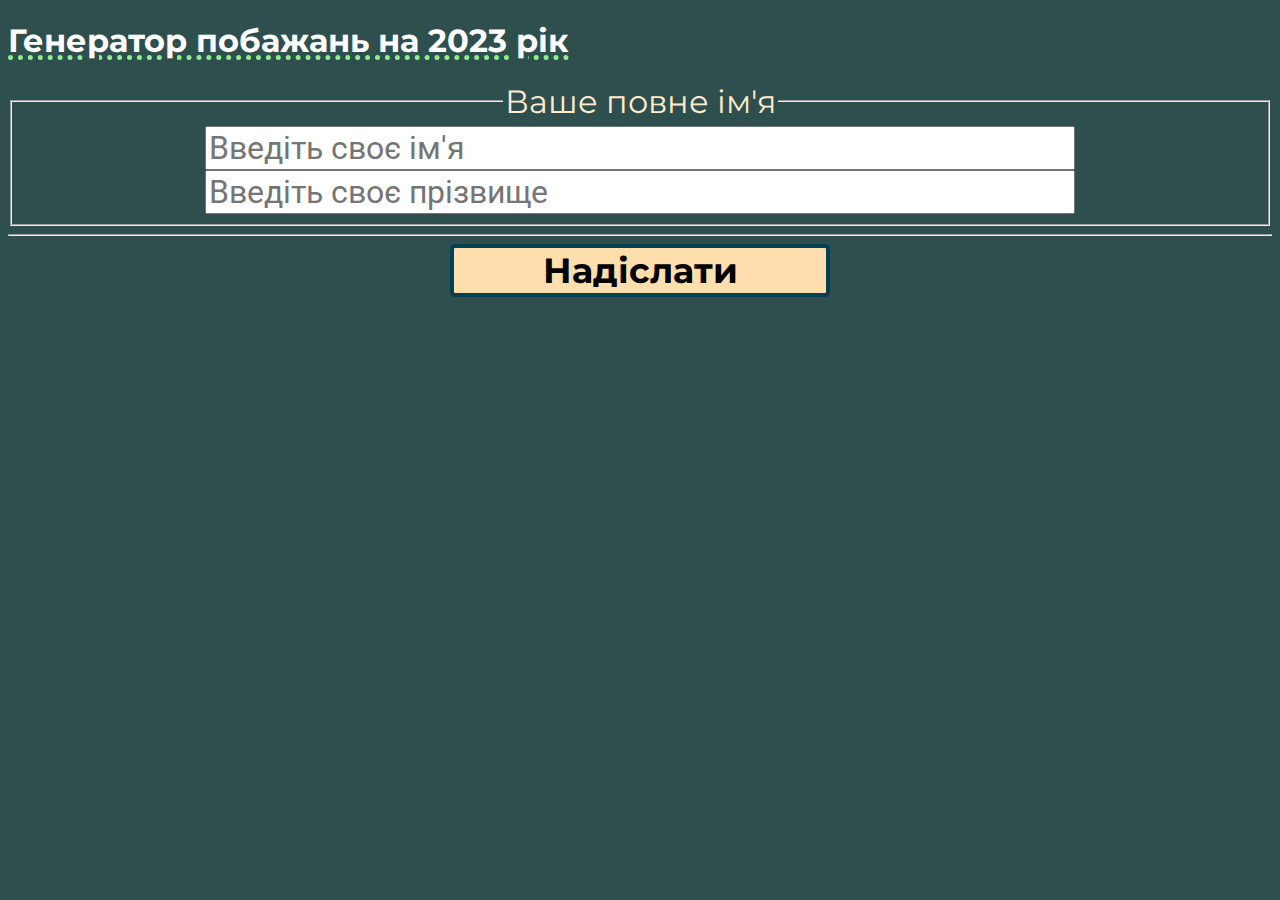
==== index.html @ 406e0b60 "Release 1" ====
<!DOCTYPE html>
<html lang="en">
<head>
    <meta charset="UTF-8">
    <meta http-equiv="X-UA-Compatible" content="IE=edge">
    <meta name="viewport" content="width=device-width, initial-scale=1.0">
    <link rel="stylesheet" href="styles.css">
    <link rel="preconnect" href="https://fonts.googleapis.com">
    <link rel="preconnect" href="https://fonts.gstatic.com" crossorigin>
    <link href="https://fonts.googleapis.com/css2?family=Montserrat:wght@400;700&family=Roboto+Mono:wght@400;700&family=Roboto:wght@400;700;900&display=swap" rel="stylesheet">
    <title>Генератор передбачень</title>
</head>
<body>
    <h1 class="main-heading">Генератор побажань на 2023 рік</h1>

    <form action="action.php" method="get" class="main-form">
    <fieldset>
        <legend>Ваше повне ім'я</legend>
        <input type="text" id="fname" name="fname" placeholder="Введіть своє ім'я" class="main-input" required><br>
        <input type="text" id="lname" name="lname" placeholder="Введіть своє прізвище" class="main-input" required>
    </fieldset>
    <!-- <input type="date" id="birthday" name="birthday" required>
    <label for="birthday">Введіть свій день народження</label> -->
    <hr><input type="submit" value="Надіслати" class="main-button">
    </form>
</body>
</html>
---- styles.css ----
body{
    background-color: darkslategrey;
}

.main-heading{
    color:white;
    font-family: 'Montserrat', sans-serif;
    font-weight: 700;
    text-decoration: underline dotted LightGreen 5px;
}

.main-form{
    font-family: 'Roboto', sans-serif;
    text-align: center;
}

.main-input{
    width:70%;
    font-size:200%;
    font-family: 'Roboto', sans-serif;
}

label{
    font-size:202%;
    font-family:'Montserrat', sans-serif;
}

legend{
    font-size:200%;
    color:blanchedalmond;
    font-family:'Montserrat', sans-serif;
}

.main-button{
    border:4px solid #004156;
    background-color: NavajoWhite;
    border-radius:5px;
    width:30%;
    font-size:220%;
    font-family:'Montserrat', sans-serif;
    font-weight:700;
}
.main-button:hover{
    background-color: #004156;
    color:azure;
    border:4px solid NavajoWhite;
}

#birthday{
    background-color: #0080ff;
    padding: 18px;
    font-family: 'Roboto Mono', monospace;
    color: #ffffff;
    font-size: 18px;
    border: none;
    outline:none;
    border-radius: 5px;
    border-left: 30px solid black;
    border-right: 30px solid black;
    margin:30px;
}

::-webkit-calendar-picker-indicator{
    background-color: #ffffff;
    padding: 5px;
    cursor: pointer;
    border-radius: 3px;
}

.name-heading{
    color:white;
    font-family: 'Montserrat', sans-serif;
    font-weight: 700;
}

.new-year-wishing{
    color:white;
    font-family: 'Roboto Mono', monospace;
    font-weight: 700;
    width:40%;
    text-align:justify;
    text-indent:10px;
}

.fortune-cookie{
    position:absolute;
    top:0;
    right:0;
}

.fortune{
    float:right;
    position: relative;
}

#wishbutton{
    background: #016ABC;
	color: #fff;
	border: 3px solid #eee;
	border-radius: 20px;
    height:50px;
}

#wishbutton:hover {
	background: #016ABC;
	color: #fff;
	border: 3px solid #eee;
	border-radius: 20px;
	box-shadow: 5px 5px 5px #eee;
	text-shadow: none;
}
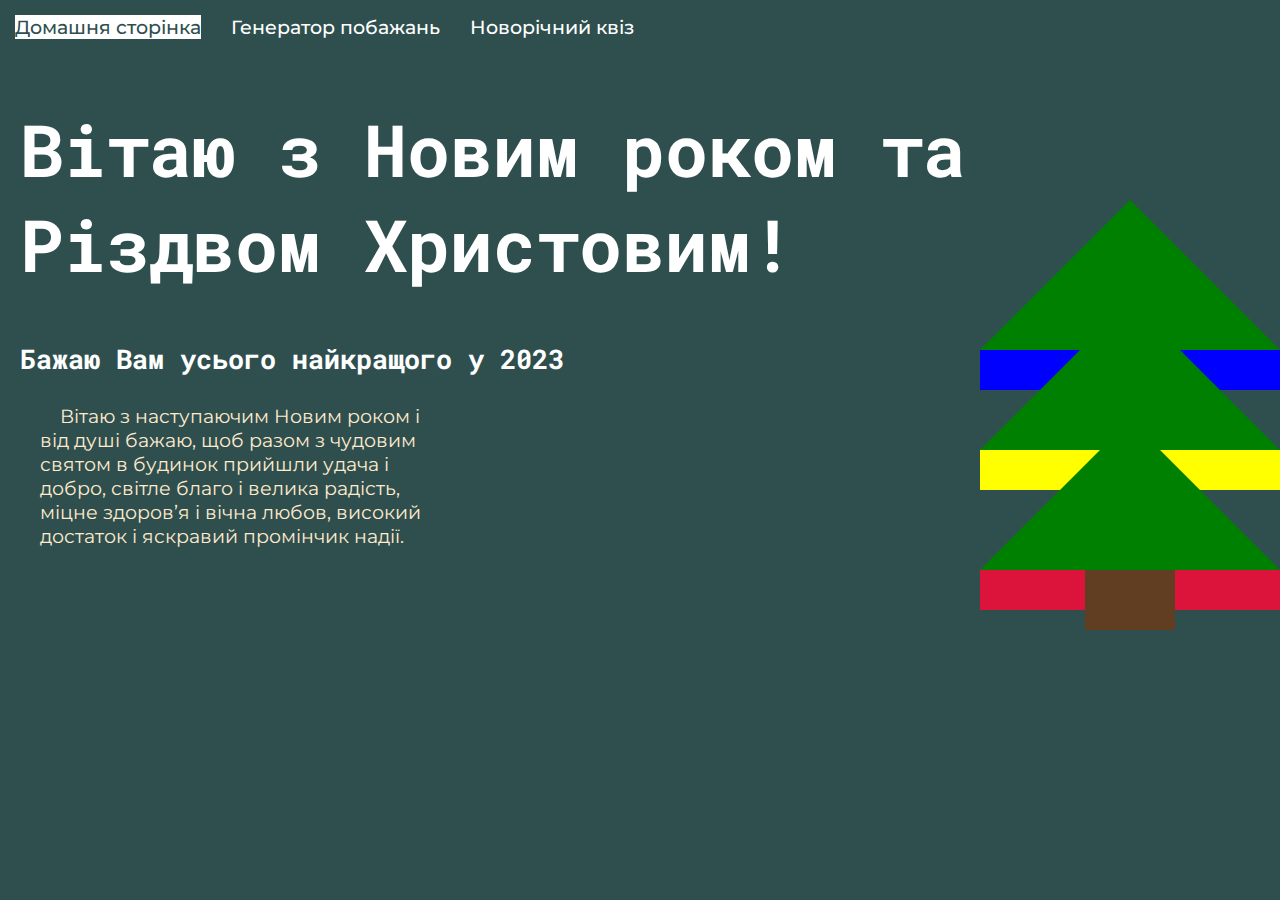
==== commit 8bf89d1b: "New Year Postcard" ====
--- a/index.html
+++ b/index.html
@@ -4,24 +4,41 @@
     <meta charset="UTF-8">
     <meta http-equiv="X-UA-Compatible" content="IE=edge">
     <meta name="viewport" content="width=device-width, initial-scale=1.0">
-    <link rel="stylesheet" href="styles.css">
     <link rel="preconnect" href="https://fonts.googleapis.com">
     <link rel="preconnect" href="https://fonts.gstatic.com" crossorigin>
-    <link href="https://fonts.googleapis.com/css2?family=Montserrat:wght@400;700&family=Roboto+Mono:wght@400;700&family=Roboto:wght@400;700;900&display=swap" rel="stylesheet">
-    <title>Генератор передбачень</title>
+    <link href="https://fonts.googleapis.com/css2?family=Montserrat:wght@100;200;300;500&family=Roboto+Mono:wght@100;300;400;500;600;700&display=swap" rel="stylesheet"> 
+    <link rel="stylesheet" href="styles.css">
+    <title>Document</title>
 </head>
 <body>
-    <h1 class="main-heading">Генератор побажань на 2023 рік</h1>
+    <div class="navbar">
+        <a href="index.html" style="color:darkslategrey; background-color:white;">Домашня сторінка</a>
+        <a href="wishing-generator.html">Генератор побажань</a>
+        <!-- <a href="inspiration.php">Дізнатись більше</a> -->
+        <a href="quiz.php">Новорічний квіз</a>
+    </div>
+    <section class="main_section">
+        <h1 class="main">Вітаю з Новим роком та Різдвом Христовим!</h1>
+        <h3 class="second">Бажаю Вам усього найкращого у 2023</h3>
+        <pre>
+        Вітаю з наступаючим Новим роком і 
+    від душі бажаю, щоб разом з чудовим
+    святом в будинок прийшли удача і
+    добро, світле благо і велика радість,
+    міцне здоров’я і вічна любов, високий
+    достаток і яскравий промінчик надії.
+        </pre>
+    
+    <div class="christmas-tree">
+        <div class="triangle"></div>
+        <div class="stovbur" style="background-color:blue;"></div>
+        <div class="triangle1"></div>
+        <div class="stovbur" style="margin-top: 60px;"></div>
+        <div class="triangle2"></div>
+        <div class="stovbur" style="background-color: crimson; margin-top: 80px;"></div>
+        <div class="stovbur1"></div>
+    </div>
 
-    <form action="action.php" method="get" class="main-form">
-    <fieldset>
-        <legend>Ваше повне ім'я</legend>
-        <input type="text" id="fname" name="fname" placeholder="Введіть своє ім'я" class="main-input" required><br>
-        <input type="text" id="lname" name="lname" placeholder="Введіть своє прізвище" class="main-input" required>
-    </fieldset>
-    <!-- <input type="date" id="birthday" name="birthday" required>
-    <label for="birthday">Введіть свій день народження</label> -->
-    <hr><input type="submit" value="Надіслати" class="main-button">
-    </form>
+    </section>
 </body>
 </html>--- a/styles.css
+++ b/styles.css
@@ -1,3 +1,98 @@
+.christmas-tree{
+    position:absolute;
+    right:0;
+    top:50px;
+}
+
+.triangle{
+  width: 0;
+  border: 150px solid transparent;
+  border-bottom-color:green;
+  padding:0;
+  margin:0;
+}
+.triangle1{
+    width: 0;
+    border: 150px solid transparent;
+    border-bottom-color:green;
+    margin-bottom:30%;
+    position:absolute;
+    z-index: 1;
+    margin-top: -240px;
+  }
+.triangle2{
+    width: 0;
+    border: 150px solid transparent;
+    border-bottom-color:green;
+    margin-bottom:30%;
+    position:absolute;
+    z-index: 2;
+    margin-top: -220px;
+  }
+.stovbur{
+    height:40px;
+    background-color: yellow;
+    z-index: 3;
+}
+
+.stovbur1{
+    margin-left:35%;
+    margin-top: -40px;
+    width:30%;
+    height:60px;
+    background-color: rgb(97, 62, 33);
+    z-index: 5;
+}
+
+
+.navbar{
+    background-color:darkslategrey;
+    overflow:hidden;
+}
+.navbar a{
+    text-decoration:none;
+    color:white;
+    font-family:Montserrat;
+    font-size:120%;
+    margin: 15px;
+    float:left;
+    font-weight:500;
+}
+body{
+    margin:0;
+}
+.main{
+    color:white;
+    font-size:450%;
+    font-family:Roboto Mono;
+}
+.main_section{
+    padding-left:20px;
+    color:blanchedalmond;
+}
+.second{
+    color:white;
+    font-size:170%;
+    font-family:Roboto Mono;
+}
+pre{
+    font-family:Montserrat;
+    font-size:120%;
+}
+pre.facts{
+    color:white;
+    font-weight:400;
+    line-height:1.8;
+}
+.footer{
+    background-color:rgb(205, 92, 92);
+    padding:15px; 
+    font-size:120%;
+    float:bottom;
+    color:white;
+    text-align:center;
+}
+
 body{
     background-color: darkslategrey;
 }
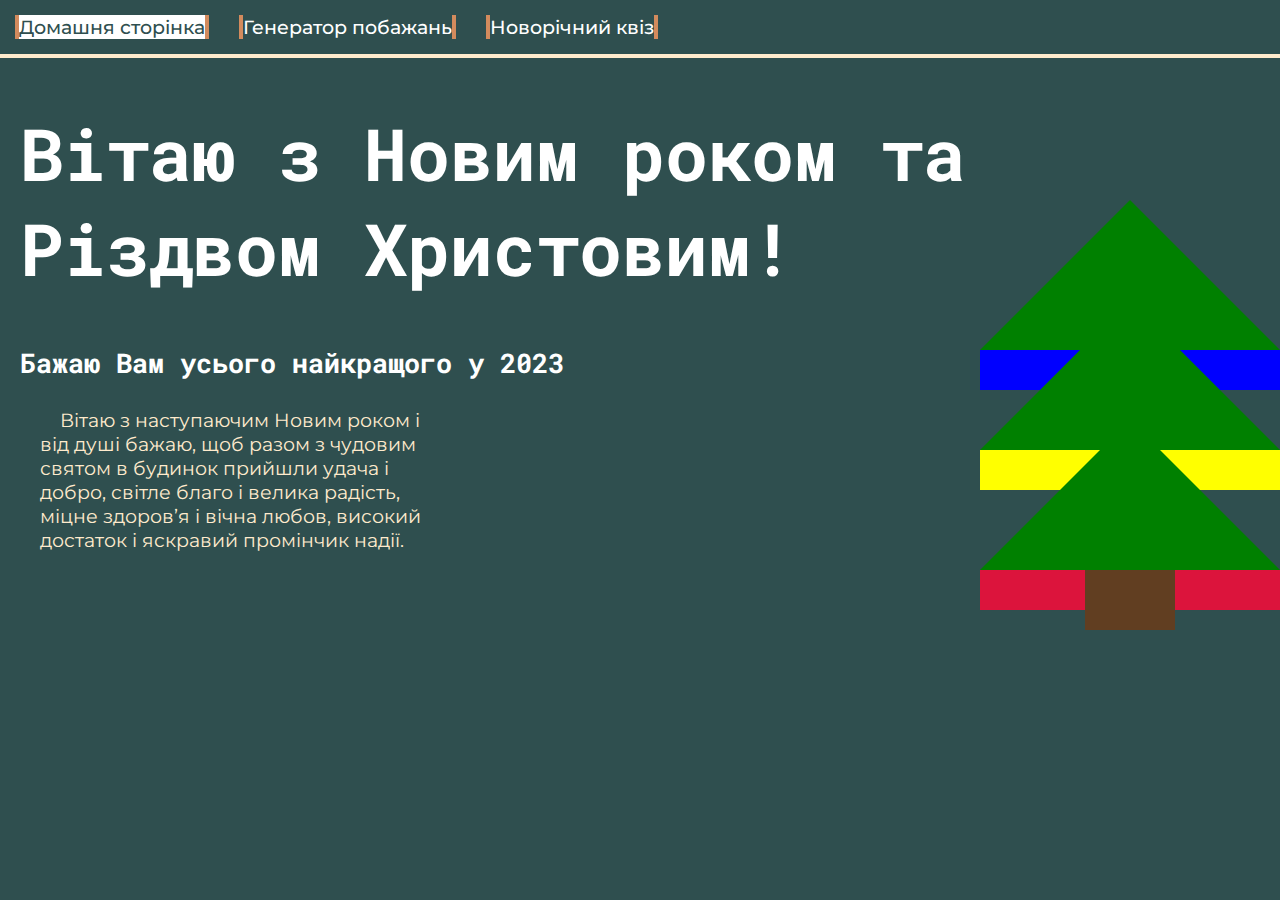
==== commit 562693bf: "Quiz started" ====
--- a/index.html
+++ b/index.html
@@ -8,14 +8,20 @@
     <link rel="preconnect" href="https://fonts.gstatic.com" crossorigin>
     <link href="https://fonts.googleapis.com/css2?family=Montserrat:wght@100;200;300;500&family=Roboto+Mono:wght@100;300;400;500;600;700&display=swap" rel="stylesheet"> 
     <link rel="stylesheet" href="styles.css">
-    <title>Document</title>
+    <title>Хатинка</title>
+    <style>
+        body{
+            background-image: url("background.jpg");
+            background-size: cover;
+        }
+    </style>
 </head>
 <body>
     <div class="navbar">
         <a href="index.html" style="color:darkslategrey; background-color:white;">Домашня сторінка</a>
         <a href="wishing-generator.html">Генератор побажань</a>
         <!-- <a href="inspiration.php">Дізнатись більше</a> -->
-        <a href="quiz.php">Новорічний квіз</a>
+        <a href="quiz.html">Новорічний квіз</a>
     </div>
     <section class="main_section">
         <h1 class="main">Вітаю з Новим роком та Різдвом Христовим!</h1>
--- a/styles.css
+++ b/styles.css
@@ -48,6 +48,7 @@
 .navbar{
     background-color:darkslategrey;
     overflow:hidden;
+    border-bottom: 4px solid blanchedalmond;
 }
 .navbar a{
     text-decoration:none;
@@ -57,7 +58,10 @@
     margin: 15px;
     float:left;
     font-weight:500;
-}
+    border-left: 4px solid #D38B5D;
+    border-right: 4px solid #D38B5D;
+}
+
 body{
     margin:0;
 }
@@ -204,3 +208,18 @@
 	box-shadow: 5px 5px 5px #eee;
 	text-shadow: none;
 }
+
+
+h3.quiz{
+    font-family: 'Montserrat', sans-serif;
+    font-size:110%;
+    color:lavender;
+}
+
+label.quiz{
+    font-family: 'Roboto Mono', monospace;
+    font-weight:700;
+    font-size:100%;
+    color:whitesmoke;
+    border-right:4px solid blanchedalmond;
+}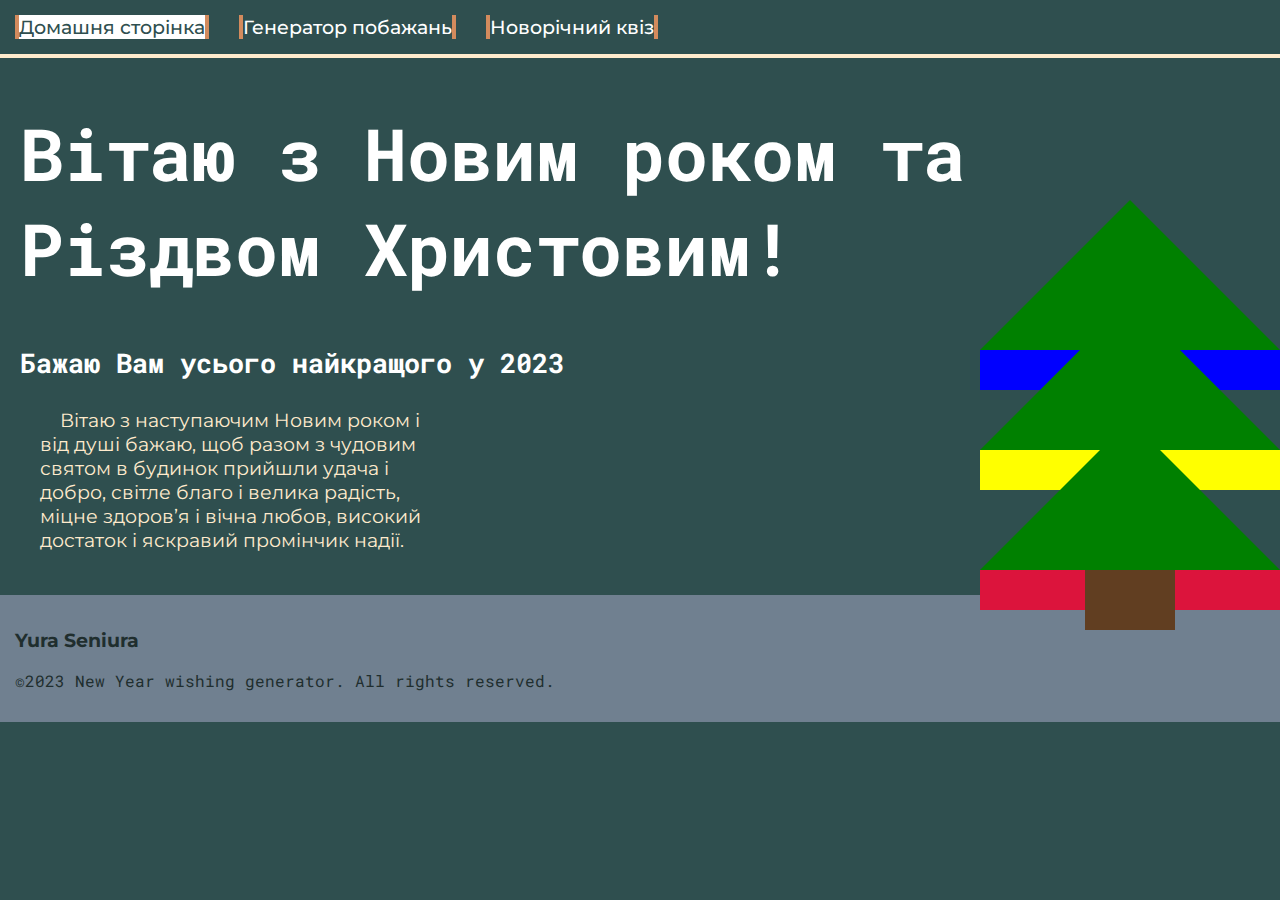
==== commit 994044f1: "Footer added" ====
--- a/index.html
+++ b/index.html
@@ -8,7 +8,7 @@
     <link rel="preconnect" href="https://fonts.gstatic.com" crossorigin>
     <link href="https://fonts.googleapis.com/css2?family=Montserrat:wght@100;200;300;500&family=Roboto+Mono:wght@100;300;400;500;600;700&display=swap" rel="stylesheet"> 
     <link rel="stylesheet" href="styles.css">
-    <title>Хатинка</title>
+    <title>З Новим роком!</title>
     <style>
         body{
             background-image: url("background.jpg");
@@ -44,7 +44,11 @@
         <div class="stovbur" style="background-color: crimson; margin-top: 80px;"></div>
         <div class="stovbur1"></div>
     </div>
+    </section>
 
-    </section>
+    <footer>
+        <h3>Yura Seniura</h3>
+        <p class="for-footer">©2023 New Year wishing generator. All rights reserved.</p>
+    </footer>
 </body>
-</html>+</html>
--- a/styles.css
+++ b/styles.css
@@ -145,27 +145,6 @@
     border:4px solid NavajoWhite;
 }
 
-#birthday{
-    background-color: #0080ff;
-    padding: 18px;
-    font-family: 'Roboto Mono', monospace;
-    color: #ffffff;
-    font-size: 18px;
-    border: none;
-    outline:none;
-    border-radius: 5px;
-    border-left: 30px solid black;
-    border-right: 30px solid black;
-    margin:30px;
-}
-
-::-webkit-calendar-picker-indicator{
-    background-color: #ffffff;
-    padding: 5px;
-    cursor: pointer;
-    border-radius: 3px;
-}
-
 .name-heading{
     color:white;
     font-family: 'Montserrat', sans-serif;
@@ -222,4 +201,29 @@
     font-size:100%;
     color:whitesmoke;
     border-right:4px solid blanchedalmond;
+}
+
+.result{
+    color:khaki;
+    font-family: 'Roboto Mono', monospace;
+}
+
+.res{
+    font-family: 'Montserrat', sans-serif;
+    font-size:190%;
+    color:lavender;
+}
+
+footer{
+    left: 0;
+    bottom: 0;
+    width: 100%;
+    background-color: slategrey;
+    color: rgb(32, 46, 46);
+    font-family:'Montserrat', sans-serif;
+    padding:15px;
+}
+
+.for-footer{
+    font-family: 'Roboto Mono', monospace;
 }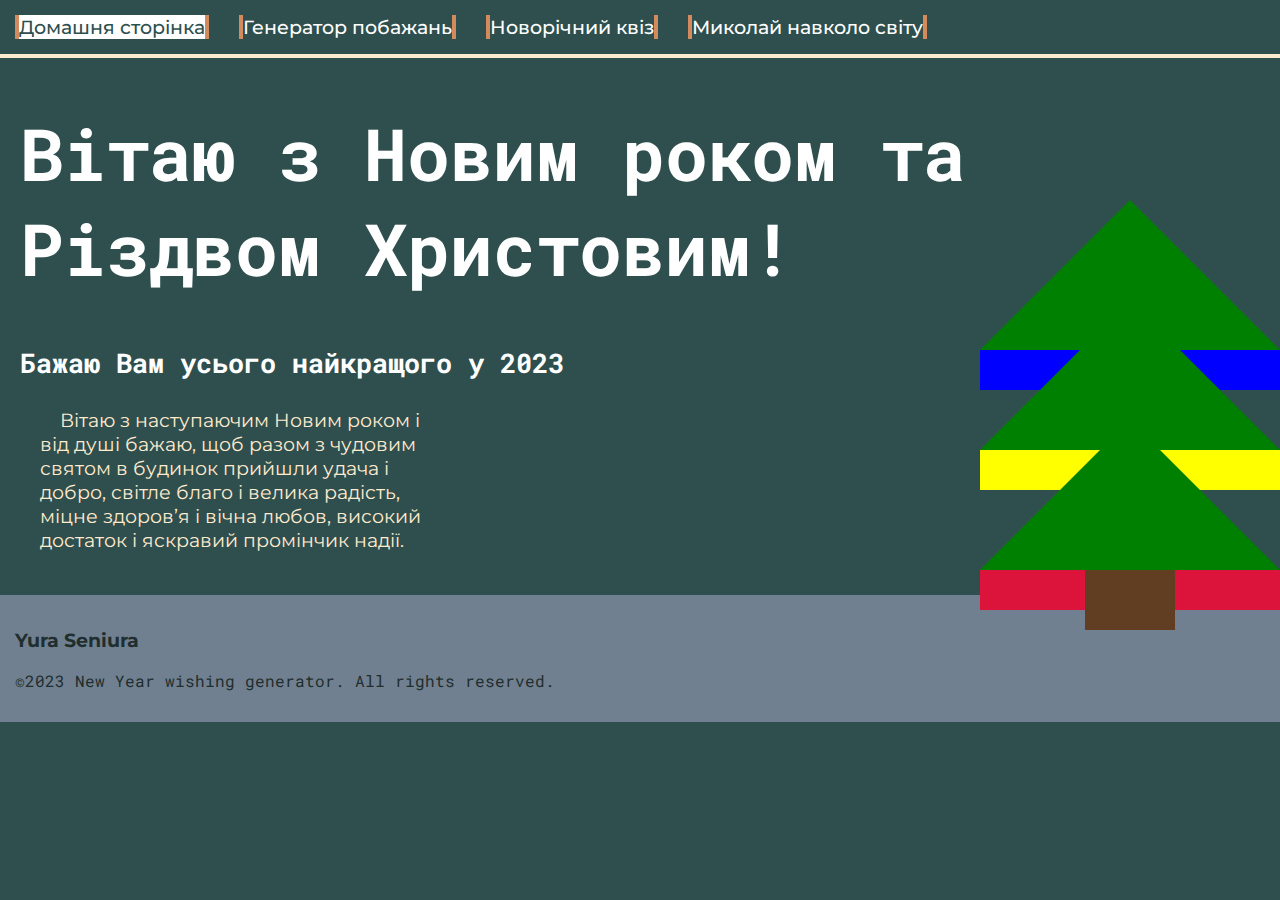
==== commit 1dd9f0c4: "New page" ====
--- a/index.html
+++ b/index.html
@@ -22,6 +22,7 @@
         <a href="wishing-generator.html">Генератор побажань</a>
         <!-- <a href="inspiration.php">Дізнатись більше</a> -->
         <a href="quiz.html">Новорічний квіз</a>
+        <a href="match-answers.php">Миколай навколо світу</a>
     </div>
     <section class="main_section">
         <h1 class="main">Вітаю з Новим роком та Різдвом Христовим!</h1>
--- a/styles.css
+++ b/styles.css
@@ -226,4 +226,33 @@
 
 .for-footer{
     font-family: 'Roboto Mono', monospace;
-}+}
+
+h1.match{
+    color:white;
+    font-size:170%;
+    font-family: 'Montserrat', sans-serif;
+    font-weight:300;
+    border-bottom: 4px solid slategray;
+}
+
+h3.match{
+    color:white;
+    font-size:120%;
+    font-family: 'Montserrat', sans-serif;
+    font-weight:400;
+}
+
+.match-select{
+    float:right;
+    margin-top: -80px;
+    width:40%;
+    height:60px;
+    background-color:cadetblue;
+    border:3px solid white;
+}
+
+.match-select option{
+    background-color: burlywood;
+}
+
